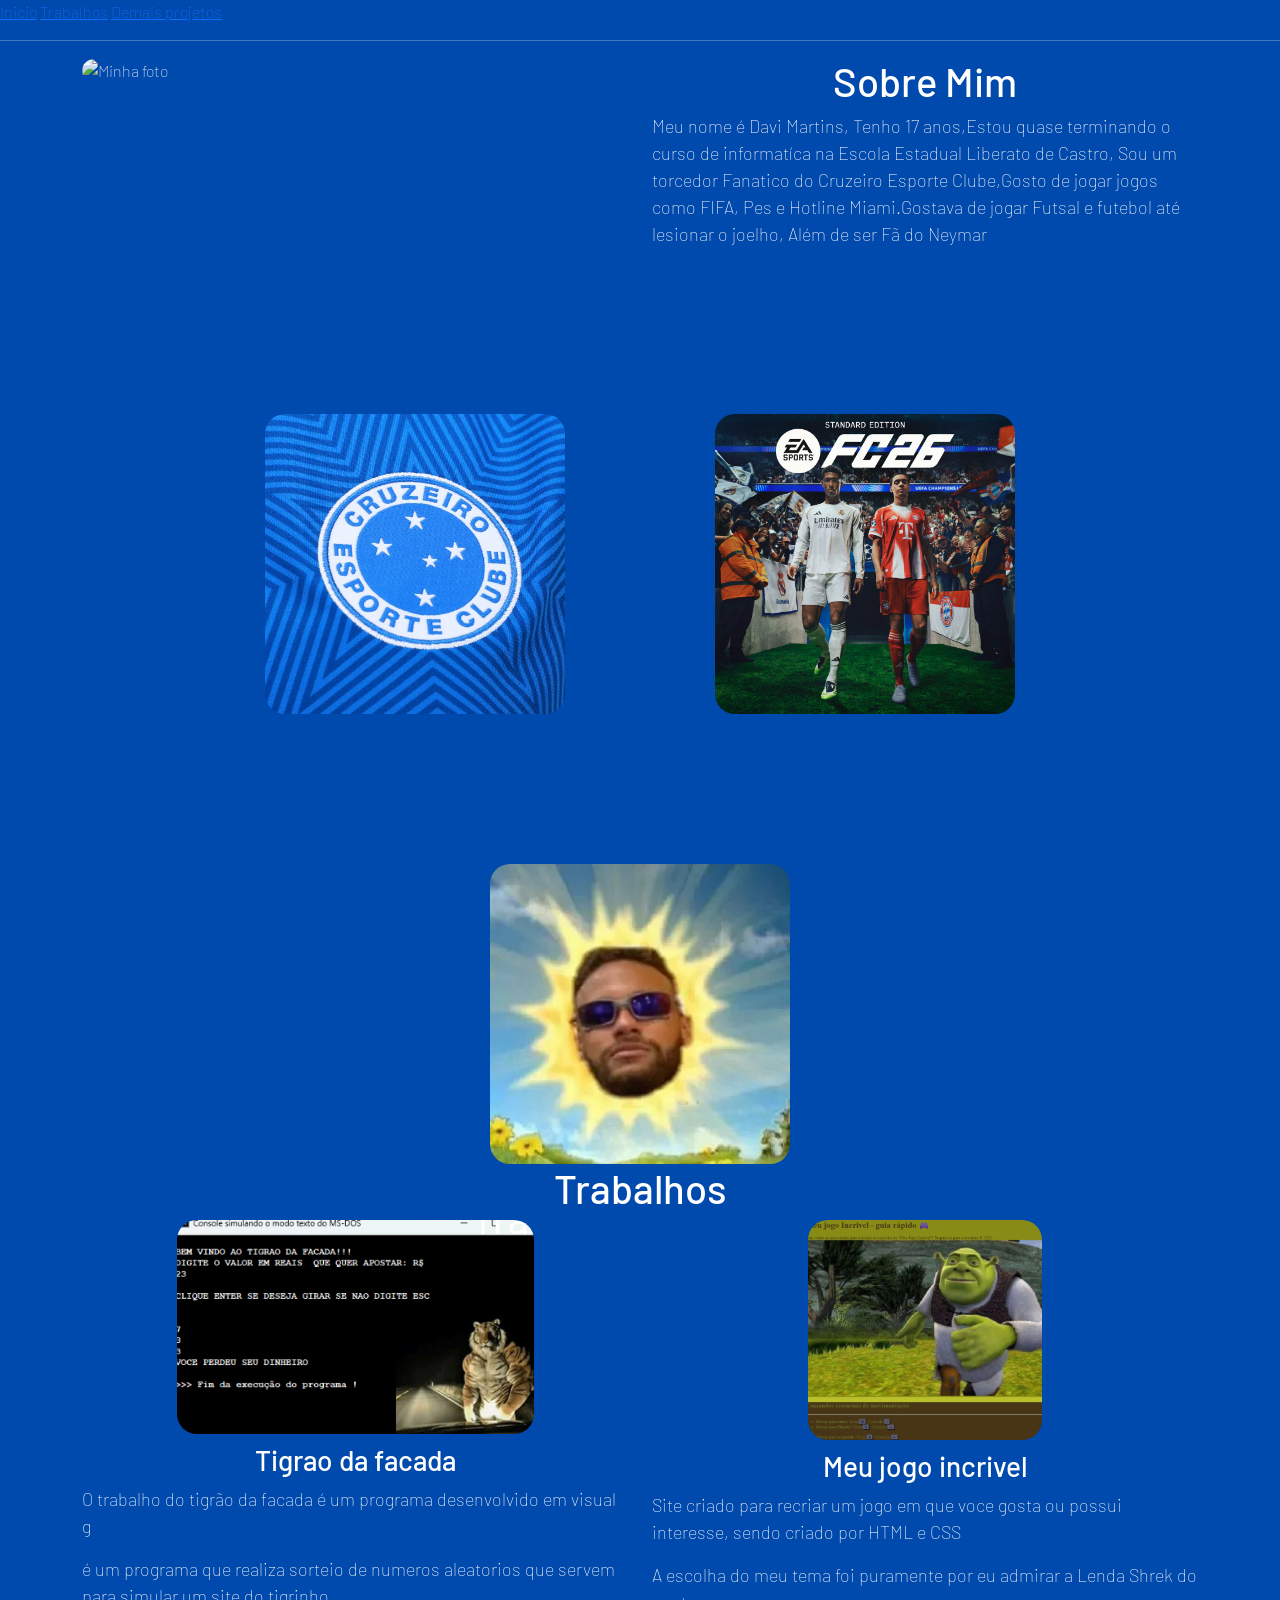
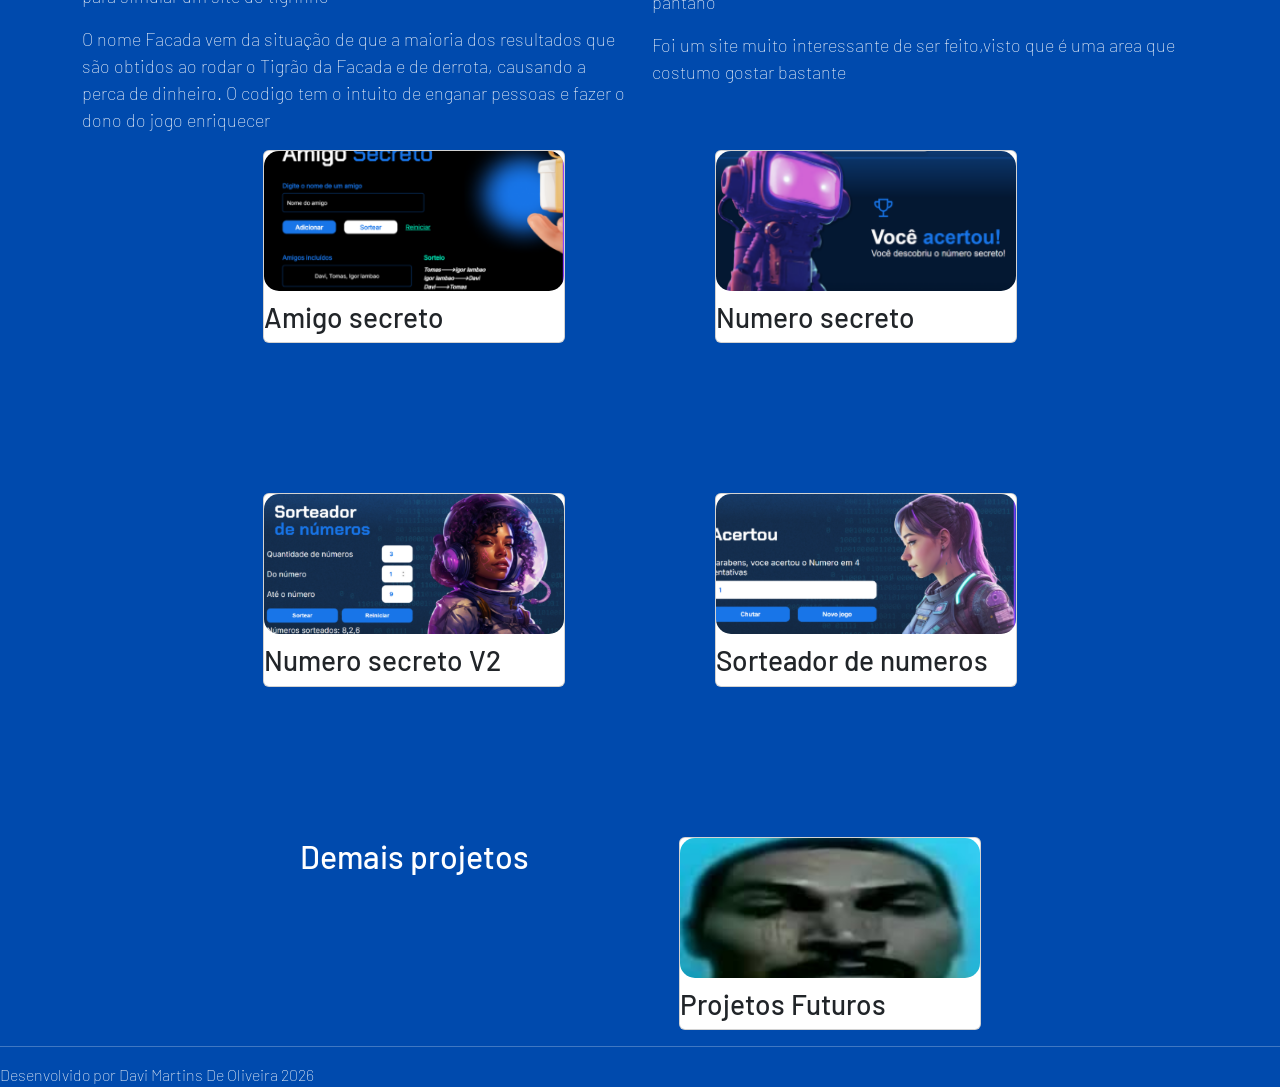
==== index.html @ 01f49313 "correçao do index" ====
<!DOCTYPE html>
<html lang="en">

<head>
    <meta charset="UTF-8">
    <meta name="viewport" content="width=device-width, initial-scale=1.0">
    <title>Meu site</title>

    <link href="https://cdn.jsdelivr.net/npm/bootstrap@5.3.8/dist/css/bootstrap.min.css" rel="stylesheet"
        integrity="sha384-sRIl4kxILFvY47J16cr9ZwB07vP4J8+LH7qKQnuqkuIAvNWLzeN8tE5YBujZqJLB" crossorigin="anonymous">

    <script defer src="https://cdn.jsdelivr.net/npm/bootstrap@5.3.8/dist/js/bootstrap.bundle.min.js"
        integrity="sha384-FKyoEForCGlyvwx9Hj09JcYn3nv7wiPVlz7YYwJrWVcXK/BmnVDxM+D2scQbITxI"
        crossorigin="anonymous"></script>

    <link rel="stylesheet" href="meusite.css">




<link rel="preconnect" href="https://fonts.googleapis.com">
<link rel="preconnect" href="https://fonts.gstatic.com" crossorigin>
<link href="https://fonts.googleapis.com/css2?family=Barlow:ital,wght@0,100;0,200;0,300;0,400;0,500;0,600;0,700;0,800;0,900;1,100;1,200;1,300;1,400;1,500;1,600;1,700;1,800;1,900&display=swap" rel="stylesheet">


</head>

<body>
    <header>
        <nav>
        <a href="">Inicio</a>
        <a href="">Trabalhos</a>
        <a href="">Demais projetos</a>
        <hr>

        </nav>
    </header>
    <main>
        <section class="min-vh-100">

            <div class="container" id="reguleison">
                <div class="row">
                    <div class="col-6">
                        <img src="" alt="Minha foto">
                    </div>
                    <div class="col-6">
                        <h1>Sobre Mim</h1>
                        <P>Meu nome é Davi Martins, Tenho 17 anos,Estou quase terminando o curso de informatíca na
                            Escola Estadual Liberato de Castro, Sou um torcedor Fanatico do Cruzeiro Esporte Clube,Gosto
                            de jogar jogos como FIFA, Pes e Hotline Miami.Gostava de jogar Futsal e futebol até lesionar
                            o joelho, Além de ser Fã do Neymar</P>
                    </div>
                </div>
                <img  width="100" src="Cruzeiro.webp" alt="Cruzeiro">
                <img width="100" src="FiFa.avif" alt="Foto do fifa">
                <img width="100" src="38bbc7c8eba0373539bcaeb039302627.webp" alt="Menino Ney">
            </div>



        </section>


        <h1>Trabalhos</h1>


        

        <div class="container">
            <div class="row">
                <div class="col-6" id="tigrudo">
                     <img id="tigrudo" src ="Captura de tela 2026-05-19 203154.png" alt="Tigrao da facada">
                    <h3>Tigrao da facada</h3>
                    <p>O trabalho do tigrão da facada é um programa desenvolvido em visual g</p>
                    <p>é um programa que realiza sorteio de numeros aleatorios que servem para simular um site do tigrinho</p>
                    <p>O nome Facada vem da situação de que a maioria dos resultados que são obtidos ao rodar o Tigrão da Facada e
                        de derrota, causando a perca de dinheiro. O codigo tem o intuito de enganar pessoas e fazer o dono do jogo
                        enriquecer</p>
                </div>
                <div class="col-6" id="tigrudo">
                    <img src="Captura de tela 2026-05-19 203456.png" alt="Shrek o jogo">
                    <h3>Meu jogo incrivel</h3>
                    <p>Site criado para recriar um jogo em que voce gosta ou possui interesse, sendo criado por HTML e CSS</p>
                    <p>A escolha do meu tema foi puramente por eu admirar a Lenda Shrek do pantano</p>
                    <p>Foi um site muito interessante de ser feito,visto que é uma area que costumo gostar bastante</p>
                </div>
            </div>
        </div>




        <div class="container">

            <div class="card">
                <img src="Captura de tela 2026-05-19 203619.png" alt="Minha foto">
                <h3>Amigo secreto</h3>
            </div>

            <div class="card">
                <img src="Captura de tela 2026-05-19 203801.png" alt="Minha foto">
                <h3>Numero secreto</h3>
            </div>

            <div class="card">
                <img src="Captura de tela 2026-05-19 203916.png" alt="Minha foto">
                <h3>Numero secreto V2</h3>
            </div>

            <div class="card">
                <img src="Captura de tela 2026-05-19 204840.png" alt="Minha foto">
                <h3>Sorteador de numeros</h3>
            </div>
            <h2>Demais projetos</h2>

            <div class="card">
                <img src="images.jfif" alt="Minha foto">
                <h3>Projetos Futuros</h3>
            </div>

        </div>



    </main>
    <footer>
        <hr>
        Desenvolvido por Davi Martins De Oliveira 2026
    </footer>

</body>

</html>
---- meusite.css ----
body{
    background-color: #004aad;
    color: rgb(255, 255, 255);
     font-family: "Barlow", sans-serif;
  font-weight: 100;
  font-style: normal;
}


h1{
    text-align: center;
}


h2{
    text-align: center ;
}


h3{
    margin-top: 10px;
}


#tigrudo{
    display: flex ;
    flex-direction: column;
    align-items: center;
    
} 



#tigrudo img {
    display: block;
    border-radius: 20px;
}




.container{
    display: flex;
    flex-wrap: wrap;
    justify-content: center;
    gap: 150px;
}




.card img{
     width: 300px;
    height: 140px;
    object-fit: cover;
    border-radius: 15px;
     text-align: center;
    color: white;

}




#reguleison img {
    width: 300px;
    height: 300px;
    border-radius: 20px;
    box-shadow:0 5px 10px rgba(0, 0, 0, 0);

}



p {
    font-size: large;
}

img :hover{
    transform:translate(-8px);
    transition: 0.3s;
}
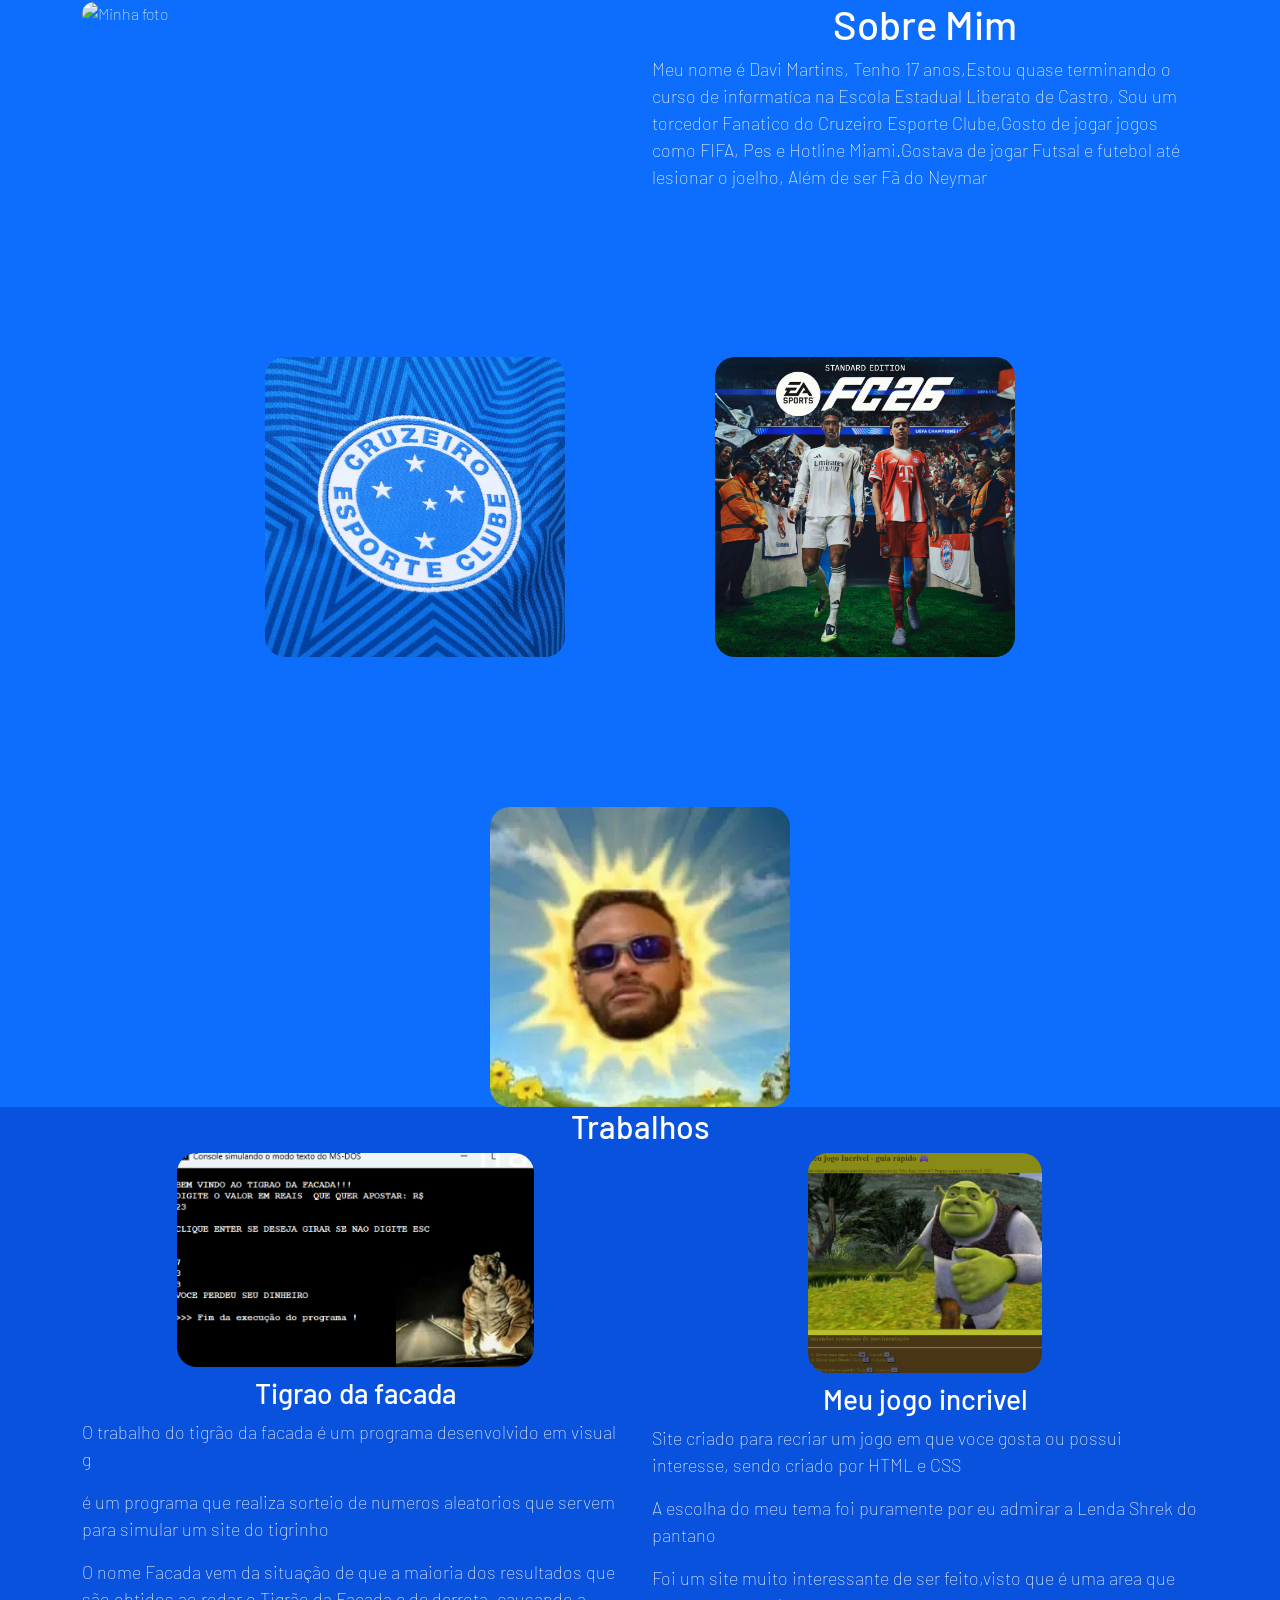
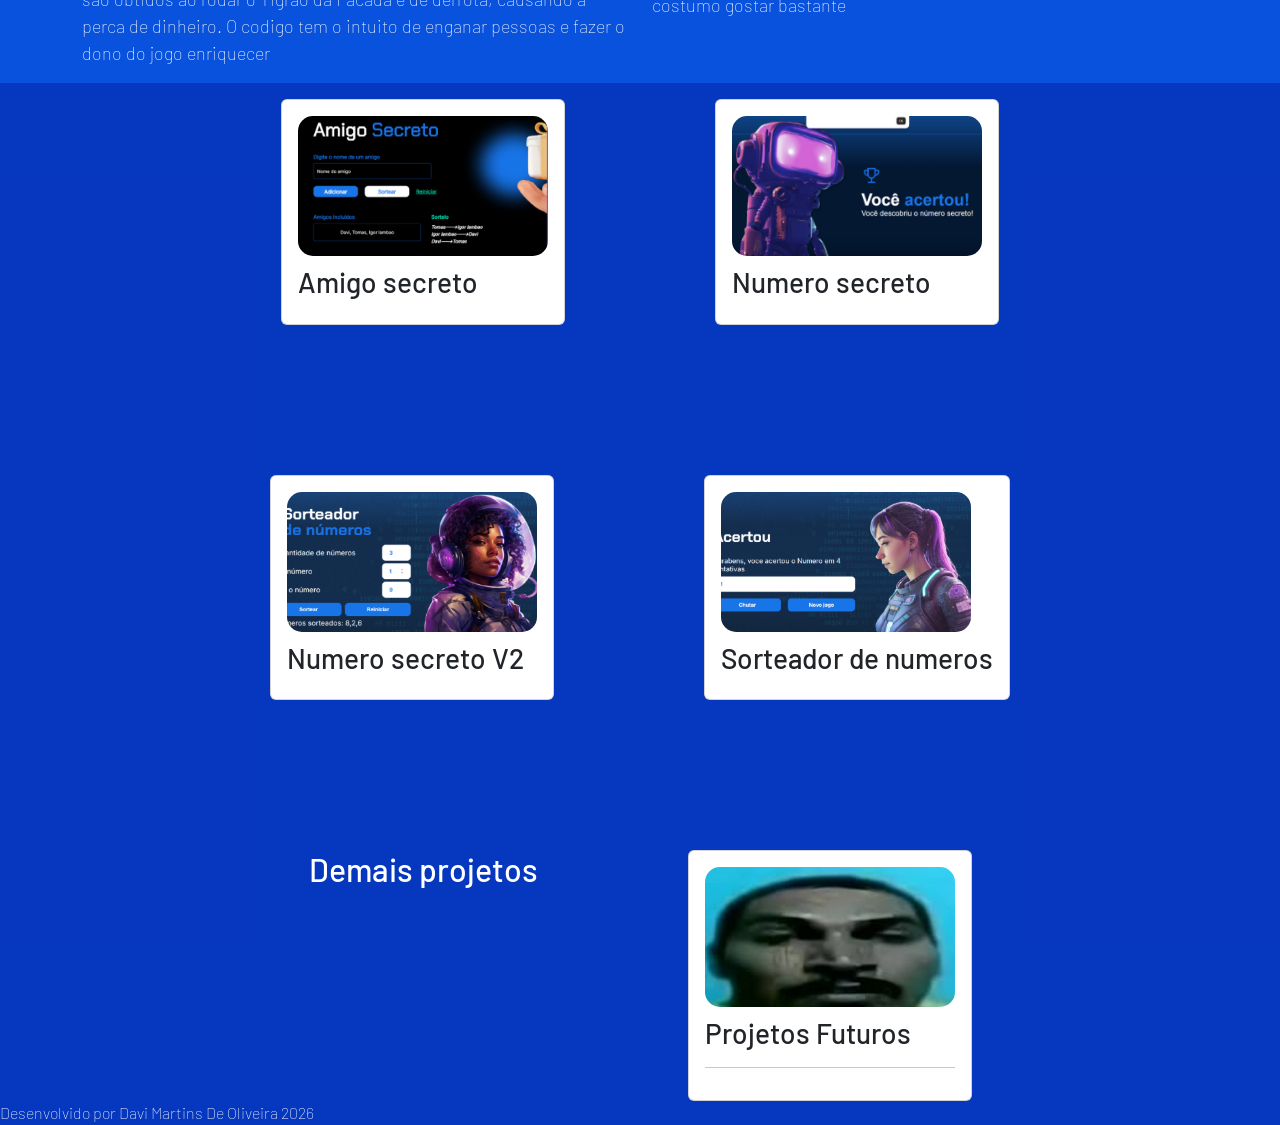
==== commit ff689f33: "sitezin" ====
--- a/index.html
+++ b/index.html
@@ -18,28 +18,23 @@
 
 
 
-<link rel="preconnect" href="https://fonts.googleapis.com">
-<link rel="preconnect" href="https://fonts.gstatic.com" crossorigin>
-<link href="https://fonts.googleapis.com/css2?family=Barlow:ital,wght@0,100;0,200;0,300;0,400;0,500;0,600;0,700;0,800;0,900;1,100;1,200;1,300;1,400;1,500;1,600;1,700;1,800;1,900&display=swap" rel="stylesheet">
+    <link rel="preconnect" href="https://fonts.googleapis.com">
+    <link rel="preconnect" href="https://fonts.gstatic.com" crossorigin>
+    <link
+        href="https://fonts.googleapis.com/css2?family=Barlow:ital,wght@0,100;0,200;0,300;0,400;0,500;0,600;0,700;0,800;0,900;1,100;1,200;1,300;1,400;1,500;1,600;1,700;1,800;1,900&display=swap"
+        rel="stylesheet">
 
 
 </head>
 
 <body>
     <header>
-        <nav>
-        <a href="">Inicio</a>
-        <a href="">Trabalhos</a>
-        <a href="">Demais projetos</a>
-        <hr>
-
-        </nav>
     </header>
     <main>
-        <section class="min-vh-100">
+        <section class="min-vh-100 bg-primary">
 
             <div class="container" id="reguleison">
-                <div class="row">
+                <div class="row" id="imagensrebuleison">
                     <div class="col-6">
                         <img src="" alt="Minha foto">
                     </div>
@@ -51,7 +46,7 @@
                             o joelho, Além de ser Fã do Neymar</P>
                     </div>
                 </div>
-                <img  width="100" src="Cruzeiro.webp" alt="Cruzeiro">
+                <img width="100" src="Cruzeiro.webp" alt="Cruzeiro">
                 <img width="100" src="FiFa.avif" alt="Foto do fifa">
                 <img width="100" src="38bbc7c8eba0373539bcaeb039302627.webp" alt="Menino Ney">
             </div>
@@ -61,70 +56,80 @@
         </section>
 
 
-        <h1>Trabalhos</h1>
-
-
-        
-
-        <div class="container">
-            <div class="row">
-                <div class="col-6" id="tigrudo">
-                     <img id="tigrudo" src ="Captura de tela 2026-05-19 203154.png" alt="Tigrao da facada">
-                    <h3>Tigrao da facada</h3>
-                    <p>O trabalho do tigrão da facada é um programa desenvolvido em visual g</p>
-                    <p>é um programa que realiza sorteio de numeros aleatorios que servem para simular um site do tigrinho</p>
-                    <p>O nome Facada vem da situação de que a maioria dos resultados que são obtidos ao rodar o Tigrão da Facada e
-                        de derrota, causando a perca de dinheiro. O codigo tem o intuito de enganar pessoas e fazer o dono do jogo
-                        enriquecer</p>
-                </div>
-                <div class="col-6" id="tigrudo">
-                    <img src="Captura de tela 2026-05-19 203456.png" alt="Shrek o jogo">
-                    <h3>Meu jogo incrivel</h3>
-                    <p>Site criado para recriar um jogo em que voce gosta ou possui interesse, sendo criado por HTML e CSS</p>
-                    <p>A escolha do meu tema foi puramente por eu admirar a Lenda Shrek do pantano</p>
-                    <p>Foi um site muito interessante de ser feito,visto que é uma area que costumo gostar bastante</p>
+        <section class="bg-opacity-75 bg-primary">
+            <h2>Trabalhos</h2>
+            <div class="container">
+                <div class="row">
+                    <div class="col-6" id="tigrudo">
+                        <img id="tigrudo" src="Captura de tela 2026-05-19 203154.png" alt="Tigrao da facada">
+                        <h3>Tigrao da facada</h3>
+                        <p>O trabalho do tigrão da facada é um programa desenvolvido em visual g</p>
+                        <p>é um programa que realiza sorteio de numeros aleatorios que servem para simular um site do
+                            tigrinho</p>
+                        <p>O nome Facada vem da situação de que a maioria dos resultados que são obtidos ao rodar o Tigrão
+                            da Facada e
+                            de derrota, causando a perca de dinheiro. O codigo tem o intuito de enganar pessoas e fazer o
+                            dono do jogo
+                            enriquecer</p>
+                    </div>
+                    <div class="col-6" id="tigrudo">
+                        <img src="Captura de tela 2026-05-19 203456.png" alt="Shrek o jogo">
+                        <h3>Meu jogo incrivel</h3>
+                        <p>Site criado para recriar um jogo em que voce gosta ou possui interesse, sendo criado por HTML e
+                            CSS</p>
+                        <p>A escolha do meu tema foi puramente por eu admirar a Lenda Shrek do pantano</p>
+                        <p>Foi um site muito interessante de ser feito,visto que é uma area que costumo gostar bastante</p>
+                    </div>
                 </div>
             </div>
-        </div>
+        </section>
 
 
 
 
-        <div class="container">
-
-            <div class="card">
-                <img src="Captura de tela 2026-05-19 203619.png" alt="Minha foto">
-                <h3>Amigo secreto</h3>
+        <section class=" bg-primary bg-opacity-50 pt-3">
+            <div class="container">
+                <div class="card ">
+                    <div class="card-body">
+                        <img src="Captura de tela 2026-05-19 203619.png" alt="Minha foto">
+                        <h3 class="card-title">Amigo secreto</h3>
+                    </div>
+                </div>
+                <div class="card">
+                    <div class="card-body">
+                        <img src="Captura de tela 2026-05-19 203801.png" alt="Minha foto">
+                        <h3 class="card-title">Numero secreto</h3>
+                    </div>
+                </div>
+                <div class="card">
+                    <div class="card-body">
+                        <img src="Captura de tela 2026-05-19 203916.png" alt="Minha foto">
+                        <h3 class="card-title
+                        ">Numero secreto V2</h3>
+                    </div>
+                </div>
+                <div class="card">
+                    <div class="card-body">
+                        <img src="Captura de tela 2026-05-19 204840.png" alt="Minha foto">
+                        <h3 class="card-title">Sorteador de numeros</h3>
+                    </div>
+                </div>
+                <h2>Demais projetos</h2>
+                <div class="card">
+                    <div class="card-body">
+                        <img src="images.jfif" alt="Minha foto">
+                        <h3 class="card-title">Projetos Futuros</h3>
+                        <hr>
+                    </div>
+                </div>
             </div>
-
-            <div class="card">
-                <img src="Captura de tela 2026-05-19 203801.png" alt="Minha foto">
-                <h3>Numero secreto</h3>
-            </div>
-
-            <div class="card">
-                <img src="Captura de tela 2026-05-19 203916.png" alt="Minha foto">
-                <h3>Numero secreto V2</h3>
-            </div>
-
-            <div class="card">
-                <img src="Captura de tela 2026-05-19 204840.png" alt="Minha foto">
-                <h3>Sorteador de numeros</h3>
-            </div>
-            <h2>Demais projetos</h2>
-
-            <div class="card">
-                <img src="images.jfif" alt="Minha foto">
-                <h3>Projetos Futuros</h3>
-            </div>
-
-        </div>
+        </section>
 
 
 
     </main>
-    <footer>
-        <hr>
+    <footer class="bg-primary bg-opacity-50">
+        
         Desenvolvido por Davi Martins De Oliveira 2026
     </footer>
 
--- a/meusite.css
+++ b/meusite.css
@@ -1,34 +1,34 @@
-
-body{
-    background-color: #004aad;
+body {
+    background-color: #000080;
     color: rgb(255, 255, 255);
-     font-family: "Barlow", sans-serif;
-  font-weight: 100;
-  font-style: normal;
+    font-family: "Barlow", sans-serif;
+    font-weight: 100;
+    font-style: normal;
+    
 }
 
 
-h1{
+h1 {
     text-align: center;
 }
 
 
-h2{
-    text-align: center ;
+h2 {
+    text-align: center;
 }
 
 
-h3{
+h3 {
     margin-top: 10px;
 }
 
 
-#tigrudo{
-    display: flex ;
+#tigrudo {
+    display: flex;
     flex-direction: column;
     align-items: center;
-    
-} 
+
+}
 
 
 
@@ -40,7 +40,7 @@
 
 
 
-.container{
+.container {
     display: flex;
     flex-wrap: wrap;
     justify-content: center;
@@ -50,12 +50,12 @@
 
 
 
-.card img{
-     width: 300px;
+.card img {
+    width: 250px;
     height: 140px;
     object-fit: cover;
     border-radius: 15px;
-     text-align: center;
+    text-align: center;
     color: white;
 
 }
@@ -67,7 +67,7 @@
     width: 300px;
     height: 300px;
     border-radius: 20px;
-    box-shadow:0 5px 10px rgba(0, 0, 0, 0);
+    box-shadow: 0 5px 10px rgba(0, 0, 0, 0);
 
 }
 
@@ -77,7 +77,29 @@
     font-size: large;
 }
 
-img :hover{
-    transform:translate(-8px);
+img :hover {
+    transform: translate(-8px);
     transition: 0.3s;
+}
+
+@media screen and (max-width:768px) {
+    h1 {
+        font-size: medium;
+        text-align: center;
+    }
+
+    body {
+        font-size: medium;
+        text-align: end;
+    }
+
+    img {
+        width: 50%;
+    }
+
+    #reguleison img {
+        width: 35%;
+        height: 35%;
+
+    }
 }
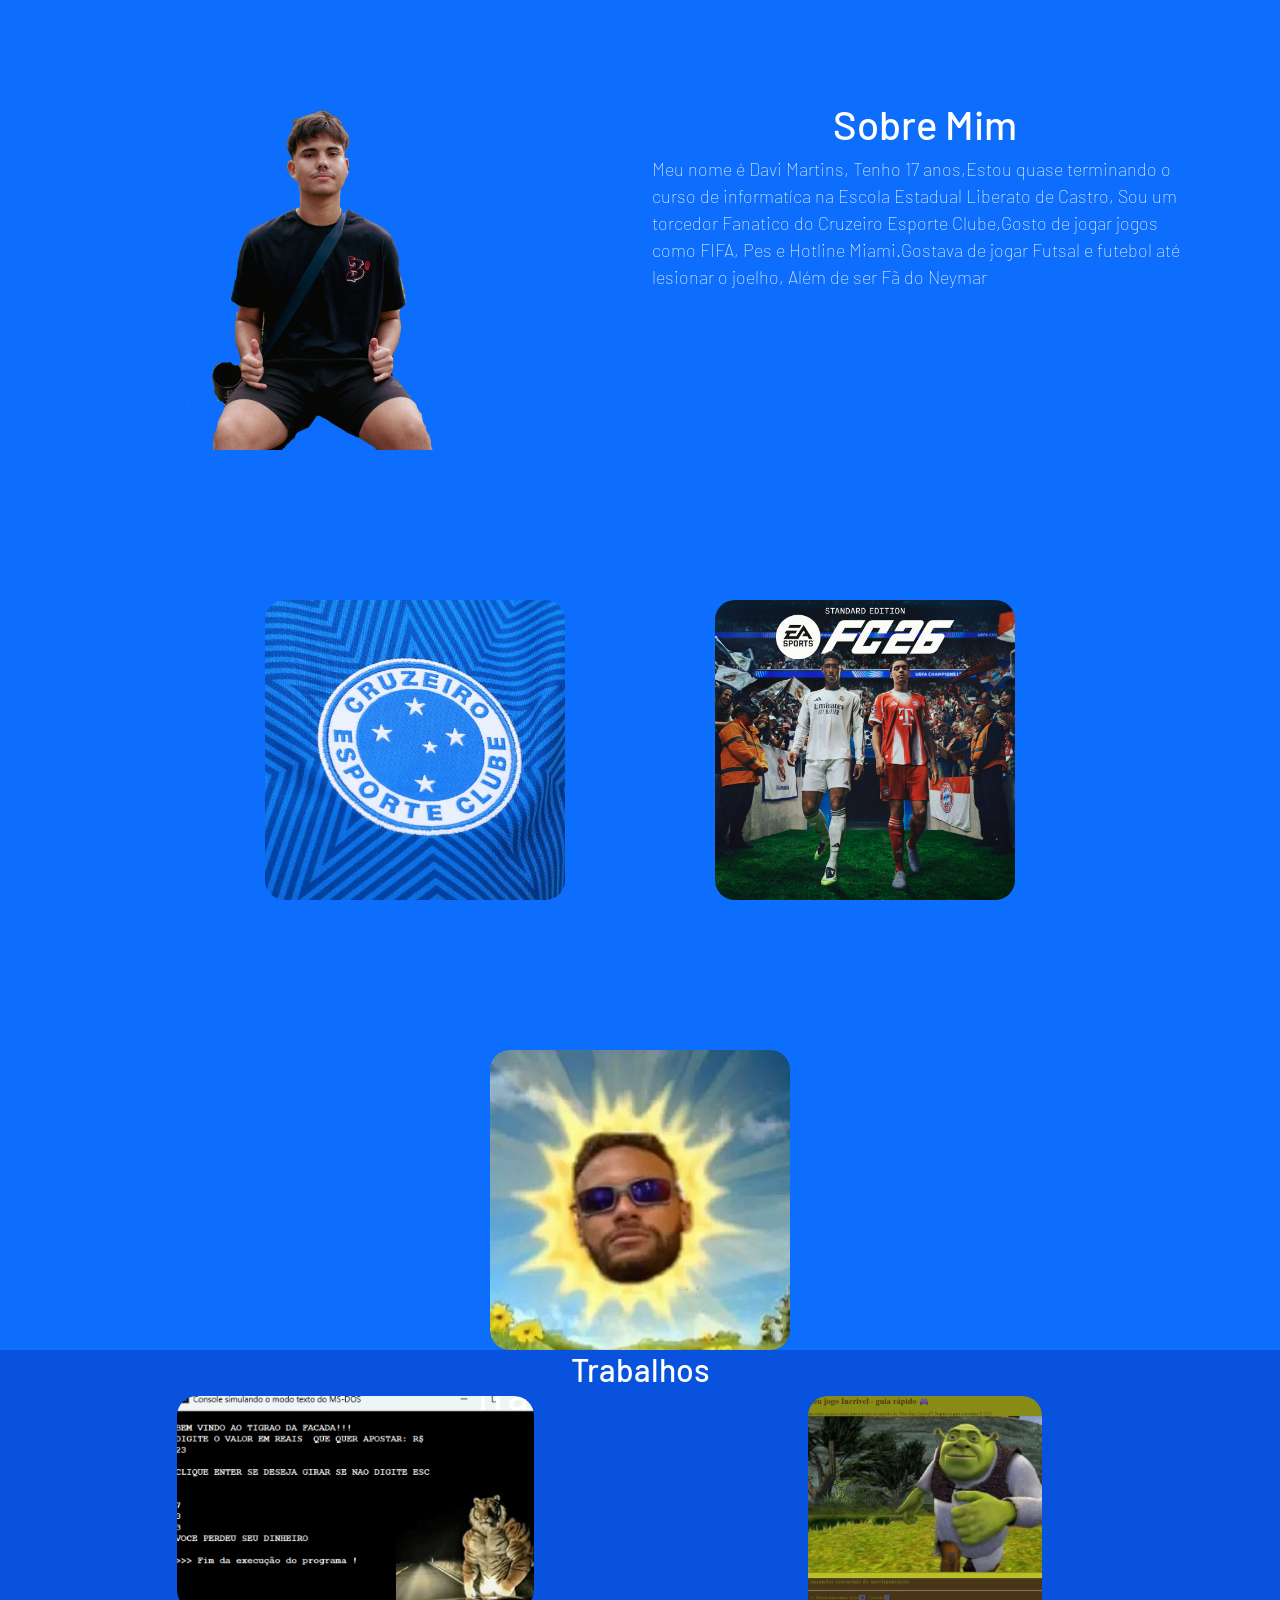
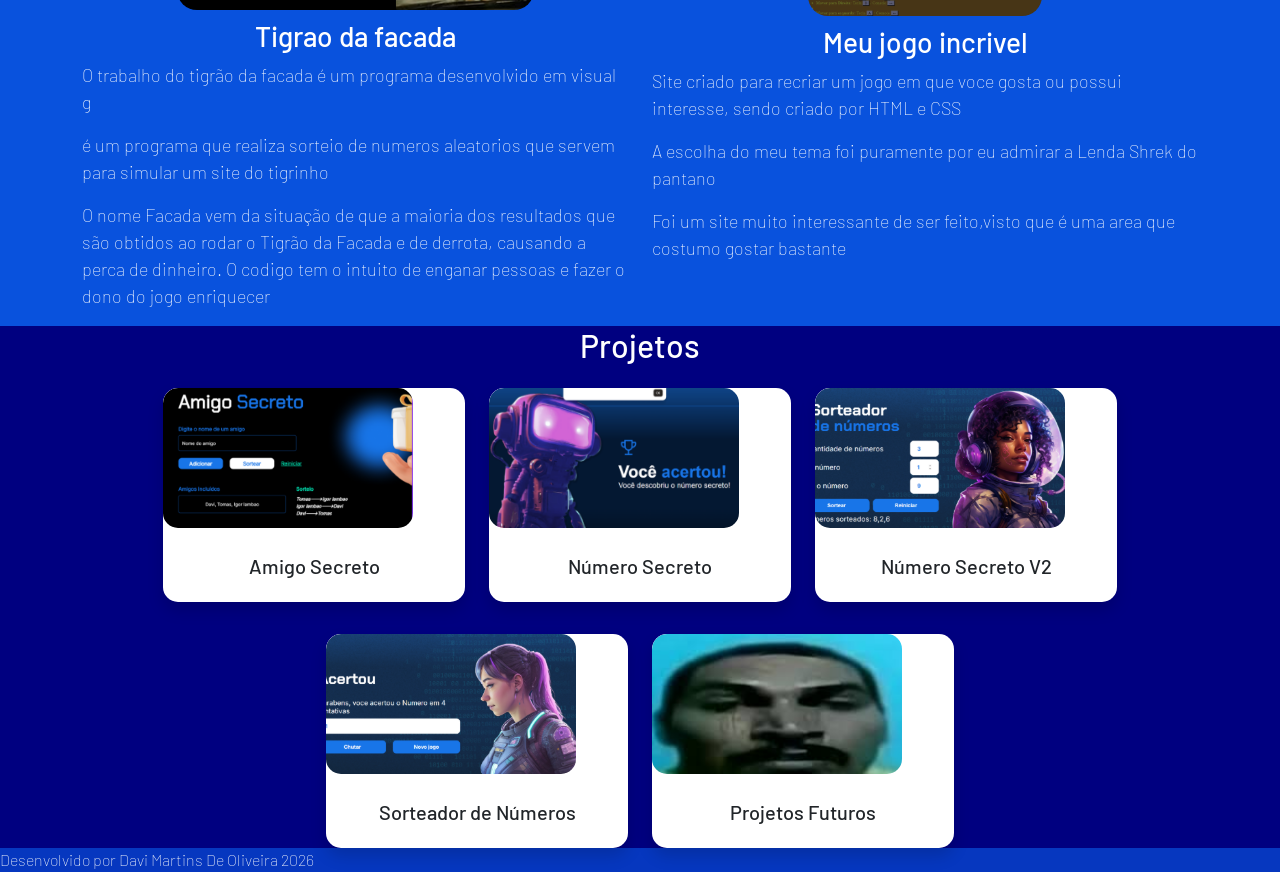
==== commit 58558418: "09/06/2026" ====
--- a/index.html
+++ b/index.html
@@ -4,7 +4,7 @@
 <head>
     <meta charset="UTF-8">
     <meta name="viewport" content="width=device-width, initial-scale=1.0">
-    <title>Meu site</title>
+    <title>Davi Martins</title>
 
     <link href="https://cdn.jsdelivr.net/npm/bootstrap@5.3.8/dist/css/bootstrap.min.css" rel="stylesheet"
         integrity="sha384-sRIl4kxILFvY47J16cr9ZwB07vP4J8+LH7qKQnuqkuIAvNWLzeN8tE5YBujZqJLB" crossorigin="anonymous">
@@ -33,12 +33,13 @@
     <main>
         <section class="min-vh-100 bg-primary">
 
-            <div class="container" id="reguleison">
-                <div class="row" id="imagensrebuleison">
+            <div class="container">
+                <div class="row" id="sujaje">
                     <div class="col-6">
-                        <img src="" alt="Minha foto">
+                        <img class="d-block d-md-none " src="WhatsApp Image 2026-06-09 at 19.png" alt="Minha foto">
+                        <img class="d-none d-md-block" src="WhatsApp Image 2026-06-09 at 19.png" alt="Minha foto">
                     </div>
-                    <div class="col-6">
+                    <div class="col-6" id="sobremim">
                         <h1>Sobre Mim</h1>
                         <P>Meu nome é Davi Martins, Tenho 17 anos,Estou quase terminando o curso de informatíca na
                             Escola Estadual Liberato de Castro, Sou um torcedor Fanatico do Cruzeiro Esporte Clube,Gosto
@@ -46,9 +47,11 @@
                             o joelho, Além de ser Fã do Neymar</P>
                     </div>
                 </div>
-                <img width="100" src="Cruzeiro.webp" alt="Cruzeiro">
-                <img width="100" src="FiFa.avif" alt="Foto do fifa">
-                <img width="100" src="38bbc7c8eba0373539bcaeb039302627.webp" alt="Menino Ney">
+                <div class="container" id="reguleison">
+                    <img width="100" src="Cruzeiro.webp" alt="Cruzeiro">
+                    <img width="100" src="FiFa.avif" alt="Foto do fifa">
+                    <img width="100" src="38bbc7c8eba0373539bcaeb039302627.webp" alt="Menino Ney">
+                </div>
             </div>
 
 
@@ -66,19 +69,23 @@
                         <p>O trabalho do tigrão da facada é um programa desenvolvido em visual g</p>
                         <p>é um programa que realiza sorteio de numeros aleatorios que servem para simular um site do
                             tigrinho</p>
-                        <p>O nome Facada vem da situação de que a maioria dos resultados que são obtidos ao rodar o Tigrão
+                        <p>O nome Facada vem da situação de que a maioria dos resultados que são obtidos ao rodar o
+                            Tigrão
                             da Facada e
-                            de derrota, causando a perca de dinheiro. O codigo tem o intuito de enganar pessoas e fazer o
+                            de derrota, causando a perca de dinheiro. O codigo tem o intuito de enganar pessoas e fazer
+                            o
                             dono do jogo
                             enriquecer</p>
                     </div>
                     <div class="col-6" id="tigrudo">
                         <img src="Captura de tela 2026-05-19 203456.png" alt="Shrek o jogo">
                         <h3>Meu jogo incrivel</h3>
-                        <p>Site criado para recriar um jogo em que voce gosta ou possui interesse, sendo criado por HTML e
+                        <p>Site criado para recriar um jogo em que voce gosta ou possui interesse, sendo criado por HTML
+                            e
                             CSS</p>
                         <p>A escolha do meu tema foi puramente por eu admirar a Lenda Shrek do pantano</p>
-                        <p>Foi um site muito interessante de ser feito,visto que é uma area que costumo gostar bastante</p>
+                        <p>Foi um site muito interessante de ser feito,visto que é uma area que costumo gostar bastante
+                        </p>
                     </div>
                 </div>
             </div>
@@ -87,49 +94,67 @@
 
 
 
-        <section class=" bg-primary bg-opacity-50 pt-3">
-            <div class="container">
-                <div class="card ">
-                    <div class="card-body">
-                        <img src="Captura de tela 2026-05-19 203619.png" alt="Minha foto">
-                        <h3 class="card-title">Amigo secreto</h3>
-                    </div>
-                </div>
-                <div class="card">
-                    <div class="card-body">
-                        <img src="Captura de tela 2026-05-19 203801.png" alt="Minha foto">
-                        <h3 class="card-title">Numero secreto</h3>
-                    </div>
-                </div>
-                <div class="card">
-                    <div class="card-body">
-                        <img src="Captura de tela 2026-05-19 203916.png" alt="Minha foto">
-                        <h3 class="card-title
-                        ">Numero secreto V2</h3>
-                    </div>
-                </div>
-                <div class="card">
-                    <div class="card-body">
-                        <img src="Captura de tela 2026-05-19 204840.png" alt="Minha foto">
-                        <h3 class="card-title">Sorteador de numeros</h3>
-                    </div>
-                </div>
-                <h2>Demais projetos</h2>
-                <div class="card">
-                    <div class="card-body">
-                        <img src="images.jfif" alt="Minha foto">
-                        <h3 class="card-title">Projetos Futuros</h3>
-                        <hr>
+        <h2 class="text-center text-white mb-4">Projetos</h2>
+        <div class="row g-4 justify-content-center">
+            <div class="col-md-3">
+                <div class="card h-100 shadow">
+                    <img src="Captura de tela 2026-05-19 203619.png" class="card-img-top" alt="Amigo Secreto">
+                    <div class="card-body text-center">
+                        <h3 class="card-title fs-5">Amigo Secreto</h3>
                     </div>
                 </div>
             </div>
-        </section>
+
+            <div class="col-md-3">
+                <div class="card h-100 shadow">
+                    <img src="Captura de tela 2026-05-19 203801.png" class="card-img-top" alt="Número Secreto">
+                    <div class="card-body text-center">
+                        <h3 class="card-title fs-5">Número Secreto</h3>
+                    </div>
+                </div>
+            </div>
+
+            <div class="col-md-3">
+                <div class="card h-100 shadow">
+                    <img src="Captura de tela 2026-05-19 203916.png" class="card-img-top" alt="Número Secreto V2">
+                    <div class="card-body text-center">
+                        <h3 class="card-title fs-5">Número Secreto V2</h3>
+                    </div>
+                </div>
+            </div>
+
+        </div>
+
+        
+        <div class="row g-4 justify-content-center mt-2">
+
+            <div class="col-md-3">
+                <div class="card h-100 shadow">
+                    <img src="Captura de tela 2026-05-19 204840.png" class="card-img-top" alt="Sorteador">
+                    <div class="card-body text-center">
+                        <h3 class="card-title fs-5">Sorteador de Números</h3>
+                    </div>
+                </div>
+            </div>
+
+            <div class="col-md-3">
+                <div class="card h-100 shadow">
+                    <img src="images.jfif" class="card-img-top" alt="Projetos Futuros">
+                    <div class="card-body text-center">
+                        <h3 class="card-title fs-5">Projetos Futuros</h3>
+                    </div>
+                </div>
+            </div>
+
+        </div>
+
+
 
 
 
     </main>
     <footer class="bg-primary bg-opacity-50">
-        
+
         Desenvolvido por Davi Martins De Oliveira 2026
     </footer>
 
--- a/meusite.css
+++ b/meusite.css
@@ -27,6 +27,7 @@
     display: flex;
     flex-direction: column;
     align-items: center;
+    height: px;
 
 }
 
@@ -36,6 +37,7 @@
     display: block;
     border-radius: 20px;
 }
+
 
 
 
@@ -71,15 +73,44 @@
 
 }
 
+#sujaje img {
+     width: 450px;
+    height: 450px;
+    border-radius: 20px;
+    box-shadow: 0 5px 10px rgba(0, 0, 0, 0);
 
 
-p {
+}
+
+#sobremim {
+    margin-top: 100px;
+}
+
+p{
     font-size: large;
 }
 
 img :hover {
     transform: translate(-8px);
     transition: 0.3s;
+}
+
+
+
+.card {
+    transition: 0.3s;
+    border: none;
+    border-radius: 15px;
+    overflow: hidden;
+}
+
+.card:hover {
+    transform: translateY(-8px);
+}
+
+.card-img-top {
+    height: 180px;
+    object-fit: cover;
 }
 
 @media screen and (max-width:768px) {
